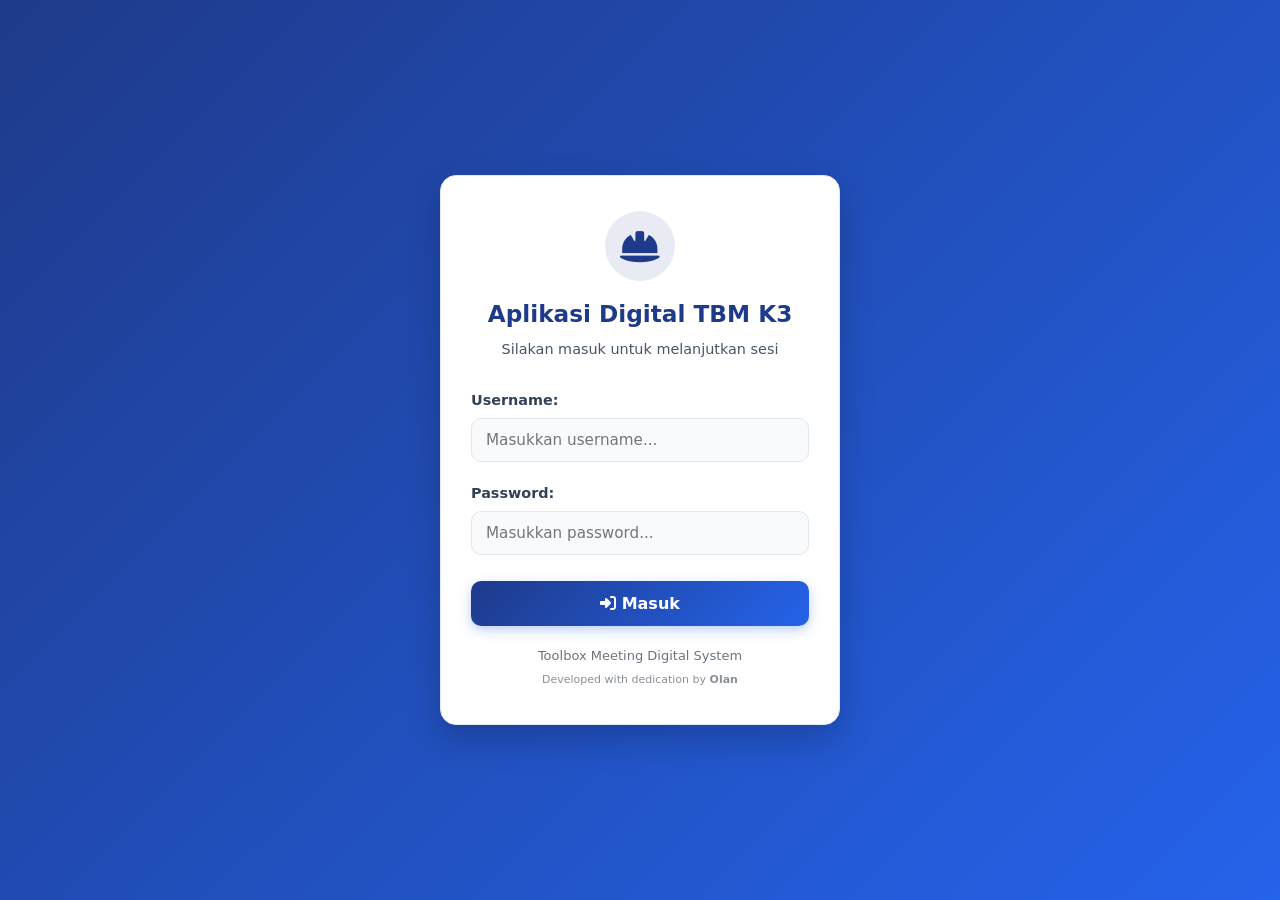
==== index.html @ d14304d7 "Add files via upload" ====
<!DOCTYPE html>
<html lang="id">
<head>
    <meta charset="UTF-8">
    <meta name="viewport" content="width=device-width, initial-scale=1.0">
    <title>Aplikasi Digital TBM K3</title>
    <!-- FontAwesome untuk ikon -->
    <link rel="stylesheet" href="https://cdnjs.cloudflare.com/ajax/libs/font-awesome/6.4.0/css/all.min.css">
    <!-- Hubungkan ke file CSS eksternal -->
    <link rel="stylesheet" href="style.css">
    <style>
        /* CSS Utama untuk Footer Branding */
        .app-footer-branding {
            text-align: center !important;
            width: 100%;
            margin-top: 30px;
            margin-bottom: 20px;
        }

        /* Print Media Styles perbaikan agar footer menempel persis di bagian bawah halaman cetak */
        @media print {
            @page {
                size: portrait;
                margin: 10mm 15mm;
            }

            html, body {
                height: 100%;
                margin: 0 !important;
                padding: 0 !important;
                background: white;
            }

            body {
                display: flex;
                flex-direction: column;
            }

            .container {
                width: 100% !important;
                max-width: 100% !important;
                margin: 0 !important;
                padding: 0 !important;
                display: flex;
                flex-direction: column;
                flex: 1;
            }

            .form-card, .app-header, .action-buttons-group {
                display: none !important;
            }

            .result-card {
                border: none;
                box-shadow: none;
                padding: 0;
                margin: 0;
            }
            
            /* Mencegah card di dalam hasil laporan terpotong di tengah halaman */
            .result-card *, 
            .card, 
            .section-box,
            .attendance-section,
            .photo-upload-section {
                break-inside: avoid;
                page-break-inside: avoid;
            }

            /* Sembunyikan elemen input file, teks info, dan tombol hapus saat dicetak ke PDF */
            #tbmPhotoInput,
            .photo-upload-section small,
            .photo-upload-section .btn-danger,
            #tbmPhotoInput + small {
                display: none !important;
            }

            /* Pastikan preview foto cetak tampil rapi dan proporsional */
            .photo-preview-container img, #tbmPhotoPreview {
                display: block !important;
                max-width: 100% !important;
                max-height: 350px !important;
                object-fit: contain;
                margin: 0 auto;
            }

            /* Paksa footer agar berada persis di bagian paling bawah halaman cetak */
            .app-footer-branding {
                margin-top: auto !important;
                padding-bottom: 0 !important;
                margin-bottom: 0 !important;
                page-break-after: avoid;
            }
        }
    </style>
    <script>
        // Cek apakah pengguna sudah login atau belum
        if (sessionStorage.getItem("isLoggedIn") !== "true") {
            window.location.href = "login.html";
        }

        // Fungsi untuk logout
        function logoutApp() {
            if (confirm("Apakah Anda yakin ingin keluar dari sesi ini?")) {
                sessionStorage.removeItem("isLoggedIn");
                window.location.href = "login.html";
            }
        }

        // Fungsi untuk pratinjau foto TBM
        function previewTbmPhoto(event) {
            const reader = new FileReader();
            const fileInput = event.target;
            
            if (fileInput.files && fileInput.files[0]) {
                reader.onload = function(e) {
                    const previewImg = document.getElementById('tbmPhotoPreview');
                    const previewContainer = document.getElementById('tbmPhotoPreviewContainer');
                    
                    previewImg.src = e.target.result;
                    previewContainer.style.display = 'block';
                }
                reader.readAsDataURL(fileInput.files[0]);
            }
        }

        // Fungsi untuk menghapus foto yang sudah dipilih
        function removeTbmPhoto() {
            const fileInput = document.getElementById('tbmPhotoInput');
            const previewContainer = document.getElementById('tbmPhotoPreviewContainer');
            const previewImg = document.getElementById('tbmPhotoPreview');
            
            fileInput.value = '';
            previewImg.src = '#';
            previewContainer.style.display = 'none';
        }
    </script>
</head>
<body>

    <div class="container">
        <!-- Header / Judul Aplikasi -->
        <header class="app-header">
            <div class="header-left">
                <div class="logo-area">
                    <i class="fa-solid fa-hard-hat"></i>
                </div>
                <div class="header-content">
                    <h1>Aplikasi Digital TBM K3</h1>
                    <p>Toolbox Meeting & Safety Briefing Generator</p>
                </div>
            </div>
            <!-- Tombol Logout di Pojok Kanan Atas -->
            <button type="button" class="btn-logout" onclick="logoutApp()">
                <i class="fa-solid fa-right-from-bracket"></i> Keluar
            </button>
        </header>

        <!-- Form Input Utama -->
        <div class="card form-card">
            <h2><i class="fa-solid fa-list-check"></i> Pengaturan Sesi TBM</h2>
            
            <!-- Pilihan Departemen / Seksi -->
            <div class="form-group">
                <label for="departmentSelect">Pilih Departemen / Seksi:</label>
                <select id="departmentSelect" onchange="updateMateriList()">
                    <option value="" disabled selected>-- Pilih Departemen / Seksi --</option>
                    <option value="HES">HES (Alat Berat & Umum)</option>
                    <option value="YF">YF (Yard Facility & Material)</option>
                    <option value="HPE">HPE (Elektrik & LOTO)</option>
                    <option value="OHE">OHE (Operator Alat Berat)</option>
                    <option value="CIVIL">CIVIL / CARPENTER (Konstruksi)</option>
                    <option value="HPM">HPM (Mekanik & Mesin)</option>
                    <option value="HPP">HPP (Piping / Pipa)</option>
                    <option value="TANK">TANK CLEANING (Ruang Terbatas)</option>
                    <option value="HPFW">HPF & HPW (Fitter & Welder)</option>
                    <option value="HPB">HPB (Painting & Blasting)</option>
                    <option value="BME">BME (Scaffolding & Ketinggian)</option>
                </select>
            </div>

            <!-- Pilihan Materi TBM -->
            <div class="form-group">
                <label for="materiSelect">Pilih Materi TBM:</label>
                <select id="materiSelect">
                    <option value="" disabled selected>-- Pilih Departemen Terlebih Dahulu --</option>
                </select>
            </div>

            <!-- Input Daftar Pekerja / Peserta -->
            <div class="form-group">
                <label for="workerNameInput">Tambah Nama Pekerja / Petugas Safety Hadir:</label>
                <div class="input-group">
                    <input type="text" id="workerNameInput" placeholder="Ketik nama lengkap..." onkeypress="if(event.key === 'Enter') tambahPekerjaMain()">
                    <button type="button" class="btn-add" onclick="tambahPekerjaMain()"><i class="fa-solid fa-user-plus"></i> Tambah</button>
                </div>
            </div>

            <!-- Daftar List Pekerja Sementara -->
            <div class="form-group">
                <label>Daftar Hadir (<span id="attendanceCount">0</span> Orang):</label>
                <ul id="mainAttendanceList" class="main-att-list">
                    <li class="empty-att">Belum ada pekerja yang ditambahkan.</li>
                </ul>
            </div>

            <!-- Pilihan Pemateri (1 sampai 10) -->
            <div class="form-group">
                <label>Pilih Pemateri (Leader / Safety Officer):</label>
                <div class="pemateri-options" id="pemateriContainer">
                    <!-- Digenerate otomatis via JS agar ada 10 pemateri -->
                </div>
            </div>

            <!-- Tombol Generate TBM -->
            <button type="button" class="btn-generate" onclick="mulaiTBM()">
                <i class="fa-solid fa-play"></i> Tampilkan Naskah & Hasil TBM
            </button>
        </div>

        <!-- Hasil Naskah TBM (Muncul Setelah Tombol Ditekan) -->
        <div id="materiResult" class="card result-card hidden">
            <div class="result-header">
                <span id="resDept" class="badge-dept">DEPARTEMEN</span>
                <span id="resDate" class="badge-date">Hari, Tanggal</span>
            </div>

            <h2 id="resTitle" class="result-title">Judul Materi TBM</h2>
            <div class="pemateri-badge-view"><i class="fa-solid fa-user-tie"></i> <span id="resPemateri">Pemateri 1</span></div>

            <!-- Pembukaan -->
            <div class="section-box">
                <h3><i class="fa-solid fa-comments"></i> 1. Kata Pembukaan (Opening)</h3>
                <p id="resOpening" class="script-text">...</p>
            </div>

            <!-- Poin Pembahasan K3 -->
            <div class="section-box">
                <h3><i class="fa-solid fa-triangle-exclamation"></i> 2. Poin Utama Bahasan K3</h3>
                <ul id="resPoints" class="point-list">
                    <!-- Diisi lewat JS -->
                </ul>
            </div>

            <!-- Penutupan -->
            <div class="section-box">
                <h3><i class="fa-solid fa-hands-clapping"></i> 3. Penutupan, Doa & Yel-Yel</h3>
                <p id="resClosing" class="script-text">...</p>
            </div>

            <!-- APD Wajib -->
            <div class="section-box">
                <h3><i class="fa-solid fa-shield-halved"></i> Alat Pelindung Diri (APD) Wajib:</h3>
                <div id="resApd" class="apd-flex">
                    <!-- Diisi lewat JS -->
                </div>
            </div>

            <!-- Daftar Hadir Final -->
            <div class="section-box">
                <h3><i class="fa-solid fa-users"></i> Daftar Pekerja yang Hadir (<span id="resTotalAtt">0</span>):</h3>
                <ul id="resAttendanceList" class="res-att-list">
                    <!-- Diisi lewat JS -->
                </ul>
            </div>

            <!-- Bagian Upload Foto Kegiatan (1x Saja) di Bawah Daftar Hadir -->
            <div class="card mt-3 photo-upload-section">
                <h5 class="mb-3"><i class="fas fa-camera"></i> Dokumentasi Kegiatan TBM (Foto Bersama / Lapangan)</h5>
                <div class="mb-3">
                    <input type="file" class="form-control" id="tbmPhotoInput" accept="image/*" onchange="previewTbmPhoto(event)">
                    <small class="text-muted">Unggah 1 foto dokumentasi pelaksanaan TBM hari ini.</small>
                </div>
                <!-- Area Preview Foto -->
                <div id="tbmPhotoPreviewContainer" class="text-center mt-2" style="display: none;">
                    <img id="tbmPhotoPreview" src="#" alt="Preview Foto TBM" class="img-fluid rounded border" style="max-height: 250px; width: auto;">
                    <br>
                    <button type="button" class="btn btn-sm btn-danger mt-2" onclick="removeTbmPhoto()"><i class="fas fa-trash"></i> Hapus Foto</button>
                </div>
            </div>
            
            <!-- Tombol Aksi Bawah -->
            <div class="action-buttons-group">
                <button class="btn-print" onclick="simpanKePDF()"><i class="fa-solid fa-file-pdf"></i> Simpan ke PDF</button>
                <button class="btn-refresh-result" onclick="resetForm()"><i class="fa-solid fa-rotate-right"></i> Sesi Baru</button>
                <button class="btn-edit-data" onclick="bukaModeEdit()"><i class="fa-solid fa-pen-to-square"></i> Edit / Ubah Data</button>
            </div>
        </div>

        <!-- Footer Branding Aplikasi -->
        <footer class="app-footer-branding">
            <p><strong>Toolbox Meeting Digital System</strong></p>
            <p style="font-size: 11px; opacity: 0.8;">Developed with dedication by Olan</p>
        </footer>
    </div>

    <!-- Hubungkan ke file JavaScript eksternal -->
    <script src="script.js"></script>
</body>
</html>
---- style.css ----
:root {
    --primary-color: #1e3a8a;
    --primary-hover: #1d4ed8;
    --accent-color: #2563eb;
    --bg-color: #f1f5f9;
    --card-bg: #ffffff;
    --text-main: #0f172a;
    --text-muted: #475569;
    --border-color: #e2e8f0;
    --radius-main: 16px;
    --radius-sm: 10px;
    --shadow-sm: 0 1px 3px 0 rgba(0, 0, 0, 0.05), 0 1px 2px -1px rgba(0, 0, 0, 0.05);
    --shadow-md: 0 4px 6px -1px rgba(0, 0, 0, 0.07), 0 2px 4px -2px rgba(0, 0, 0, 0.07);
    --shadow-lg: 0 10px 15px -3px rgba(0, 0, 0, 0.08), 0 4px 6px -4px rgba(0, 0, 0, 0.08);
}

* {
    box-sizing: border-box;
    margin: 0;
    padding: 0;
    font-family: 'Segoe UI', system-ui, -apple-system, BlinkMacSystemFont, sans-serif;
}

body {
    background-color: var(--bg-color);
    color: var(--text-main);
    padding: 20px;
    line-height: 1.6;
}

.container {
    max-width: 840px;
    margin: 0 auto;
}

/* Header */
.app-header {
    display: flex;
    align-items: center;
    justify-content: space-between;
    gap: 16px;
    background: linear-gradient(135deg, #1e3a8a, #3b82f6);
    color: white;
    padding: 24px;
    border-radius: var(--radius-main);
    margin-bottom: 24px;
    box-shadow: var(--shadow-md);
    position: relative;
    overflow: hidden;
}

.app-header::after {
    content: '';
    position: absolute;
    top: -50%;
    right: -20%;
    width: 250px;
    height: 250px;
    background: rgba(255, 255, 255, 0.08);
    border-radius: 50%;
    pointer-events: none;
}

.header-left {
    display: flex;
    align-items: center;
    gap: 18px;
    z-index: 1;
}

.logo-area {
    font-size: 1.8rem;
    background: rgba(255, 255, 255, 0.2);
    backdrop-filter: blur(4px);
    width: 56px;
    height: 56px;
    border-radius: var(--radius-sm);
    display: flex;
    align-items: center;
    justify-content: center;
    flex-shrink: 0;
}

.header-content h1 {
    font-size: 1.3rem;
    font-weight: 700;
    letter-spacing: -0.01em;
    word-break: break-word;
}

.header-content p {
    font-size: 0.85rem;
    opacity: 0.9;
    margin-top: 2px;
}

/* Tombol Keluar di Header (Pojok Kanan Atas) */
.btn-logout {
    background: rgba(255, 255, 255, 0.15);
    border: 1px solid rgba(255, 255, 255, 0.3);
    color: white;
    padding: 8px 14px;
    border-radius: var(--radius-sm);
    font-size: 0.85rem;
    font-weight: 600;
    cursor: pointer;
    display: flex;
    align-items: center;
    gap: 6px;
    transition: all 0.2s ease;
    white-space: nowrap;
    z-index: 1;
}

.btn-logout:hover {
    background: rgba(220, 38, 38, 0.9);
    border-color: #dc2626;
    box-shadow: 0 4px 12px rgba(220, 38, 38, 0.3);
}

.btn-logout:active {
    transform: scale(0.97);
}

/* Card Container */
.card {
    background: var(--card-bg);
    border-radius: var(--radius-main);
    padding: 24px;
    margin-bottom: 24px;
    box-shadow: var(--shadow-sm);
    border: 1px solid var(--border-color);
    transition: box-shadow 0.3s ease;
}

.card:hover {
    box-shadow: var(--shadow-md);
}

.form-card h2 {
    font-size: 1.2rem;
    margin-bottom: 18px;
    color: var(--primary-color);
    border-bottom: 2px solid #f1f5f9;
    padding-bottom: 10px;
    font-weight: 700;
}

/* Form Elements */
.form-group {
    margin-bottom: 20px;
}

.form-group label {
    display: block;
    font-weight: 600;
    margin-bottom: 8px;
    font-size: 0.9rem;
    color: var(--text-muted);
}

select, input[type="text"] {
    width: 100%;
    padding: 12px 16px;
    border: 1.5px solid var(--border-color);
    border-radius: var(--radius-sm);
    font-size: 0.95rem;
    outline: none;
    transition: all 0.25s ease;
    background-color: #f8fafc;
    color: var(--text-main);
}

select:hover, input[type="text"]:hover {
    border-color: #cbd5e1;
}

select:focus, input[type="text"]:focus {
    border-color: var(--accent-color);
    background-color: #fff;
    box-shadow: 0 0 0 4px rgba(37, 99, 235, 0.12);
}

.input-group {
    display: flex;
    gap: 10px;
}

.btn-add {
    background-color: #059669;
    color: white;
    border: none;
    padding: 0 20px;
    border-radius: var(--radius-sm);
    font-weight: 600;
    cursor: pointer;
    white-space: nowrap;
    transition: background 0.2s, transform 0.1s;
    box-shadow: 0 2px 4px rgba(5, 150, 105, 0.2);
}

.btn-add:hover {
    background-color: #047857;
}

.btn-add:active {
    transform: scale(0.97);
}

/* Daftar Hadir List */
.main-att-list, .res-att-list {
    list-style: none;
    background: #f8fafc;
    border: 1px solid var(--border-color);
    border-radius: var(--radius-sm);
    max-height: 160px;
    overflow-y: auto;
    padding: 6px;
}

.main-att-list li {
    display: flex;
    justify-content: space-between;
    align-items: center;
    padding: 8px 12px;
    border-bottom: 1px solid var(--border-color);
    font-size: 0.9rem;
    word-break: break-word;
    border-radius: 6px;
    transition: background 0.15s;
}

.main-att-list li:hover {
    background: #f1f5f9;
}

.main-att-list li:last-child {
    border-bottom: none;
}

.empty-att {
    color: #94a3b8;
    text-align: center;
    padding: 14px;
    font-style: italic;
}

.btn-delete-item {
    background: #fee2e2;
    border: none;
    color: #dc2626;
    cursor: pointer;
    width: 28px;
    height: 28px;
    border-radius: 6px;
    display: flex;
    align-items: center;
    justify-content: center;
    flex-shrink: 0;
    transition: background 0.2s;
}

.btn-delete-item:hover {
    background: #fecaca;
}

/* Pemateri Radio Group */
.pemateri-options {
    display: grid;
    grid-template-columns: repeat(2, 1fr);
    gap: 10px;
    max-height: 200px;
    overflow-y: auto;
    padding: 6px;
    border: 1.5px solid var(--border-color);
    border-radius: var(--radius-sm);
    background: #f8fafc;
}

.radio-card {
    display: flex;
    align-items: center;
    padding: 12px 14px;
    border: 1.5px solid var(--border-color);
    border-radius: var(--radius-sm);
    background-color: #fff;
    cursor: not-allowed;
    transition: all 0.25s ease;
}

.radio-card:has(input[type="radio"]:checked) {
    border-color: #ef4444 !important;
    background-color: #fff5f5 !important;
    color: #dc2626;
    font-weight: 600;
    box-shadow: 0 2px 6px rgba(239, 68, 68, 0.1);
}

.radio-card input[type="radio"]:checked {
    accent-color: #ef4444;
}

/* Generate Button */
.btn-generate {
    width: 100%;
    background: linear-gradient(135deg, var(--primary-color), var(--accent-color));
    color: white;
    border: none;
    padding: 14px;
    border-radius: var(--radius-sm);
    font-size: 1rem;
    font-weight: 700;
    cursor: pointer;
    margin-top: 10px;
    transition: opacity 0.2s, transform 0.1s, box-shadow 0.2s;
    box-shadow: 0 4px 12px rgba(37, 99, 235, 0.25);
}

.btn-generate:hover {
    opacity: 0.95;
    box-shadow: 0 6px 16px rgba(37, 99, 235, 0.35);
}

.btn-generate:active {
    transform: scale(0.98);
}

/* Hidden Class */
.hidden {
    display: none;
}

/* Result Section Styling */
.result-card {
    border-top: 6px solid var(--primary-color);
    background: #ffffff;
}

.result-header {
    display: flex;
    justify-content: space-between;
    align-items: flex-start;
    gap: 12px;
    margin-bottom: 14px;
    flex-wrap: wrap;
}

.badge-dept {
    background: #dbeafe;
    color: var(--primary-color);
    padding: 6px 14px;
    border-radius: 20px;
    font-size: 0.78rem;
    font-weight: 700;
    letter-spacing: 0.02em;
}

.badge-date {
    font-size: 0.88rem;
    color: var(--text-muted);
    font-weight: 600;
}

.result-title {
    font-size: 1.3rem;
    color: var(--primary-color);
    margin-bottom: 8px;
    word-break: break-word;
    font-weight: 700;
}

.pemateri-badge-view {
    font-size: 0.9rem;
    font-weight: 600;
    color: var(--text-muted);
    margin-bottom: 18px;
    display: inline-flex;
    align-items: center;
    gap: 6px;
    background: #f1f5f9;
    padding: 4px 12px;
    border-radius: 20px;
}

.section-box {
    background: #f8fafc;
    border: 1px solid var(--border-color);
    border-radius: var(--radius-sm);
    padding: 16px;
    margin-bottom: 16px;
}

.section-box h3 {
    font-size: 0.98rem;
    color: var(--primary-color);
    margin-bottom: 10px;
    display: flex;
    align-items: center;
    gap: 8px;
    font-weight: 700;
}

.script-text {
    white-space: pre-line;
    font-size: 0.92rem;
    color: #334155;
    line-height: 1.7;
}

.point-list {
    padding-left: 20px;
}

.point-list li {
    margin-bottom: 8px;
    font-size: 0.92rem;
    color: #334155;
    line-height: 1.5;
}

.apd-flex {
    display: flex;
    flex-wrap: wrap;
    gap: 8px;
}

.apd-tag {
    background: #f3e8ff;
    color: #7e22ce;
    padding: 6px 12px;
    border-radius: 8px;
    font-size: 0.82rem;
    font-weight: 600;
    display: flex;
    align-items: center;
    gap: 6px;
    border: 1px solid #e9d5ff;
}

.res-att-list {
    list-style: none;
    max-height: 140px;
    overflow-y: auto;
    background: #fff;
    padding: 8px;
    border-radius: 6px;
    border: 1px solid var(--border-color);
}

.res-att-list li {
    padding: 6px 8px;
    font-size: 0.9rem;
    border-bottom: 1px dashed var(--border-color);
    color: #334155;
}

.res-att-list li:last-child {
    border-bottom: none;
}

/* Action Buttons Group */
.action-buttons-group {
    display: flex;
    gap: 12px;
    margin-top: 24px;
}

.action-buttons-group button {
    flex: 1;
    padding: 12px 10px;
    border: none;
    border-radius: var(--radius-sm);
    font-weight: 600;
    cursor: pointer;
    display: flex;
    align-items: center;
    justify-content: center;
    gap: 8px;
    font-size: 0.88rem;
    text-align: center;
    transition: all 0.2s ease;
    box-shadow: var(--shadow-sm);
}

.action-buttons-group button:active {
    transform: scale(0.97);
}

.btn-print {
    background-color: #dc2626;
    color: white;
}
.btn-print:hover { background-color: #b91c1c; }

.btn-refresh-result {
    background-color: #0284c7;
    color: white;
}
.btn-refresh-result:hover { background-color: #0369a1; }

.btn-edit-data {
    background-color: #475569;
    color: white;
}
.btn-edit-data:hover { background-color: #334155; }

/* MEDIA QUERY UNTUK LAPTOP / LAYAR BESAR (>= 768px) */
@media screen and (min-width: 768px) {
    .pemateri-options {
        grid-template-columns: repeat(3, 1fr);
    }
}

/* MEDIA QUERY UNTUK HP / LAYAR KECIL (< 768px) */
@media screen and (max-width: 768px) {
    body {
        padding: 12px;
    }
    .app-header {
        padding: 18px;
        flex-direction: row;
        align-items: center;
        justify-content: space-between;
    }
    .header-left {
        gap: 12px;
    }
    .logo-area {
        width: 44px;
        height: 44px;
        font-size: 1.4rem;
    }
    .header-content h1 {
        font-size: 1.05rem;
    }
    .header-content p {
        font-size: 0.75rem;
    }
    .btn-logout {
        padding: 6px 10px;
        font-size: 0.78rem;
    }
    .card {
        padding: 16px;
        border-radius: 12px;
    }
    .pemateri-options {
        grid-template-columns: 1fr;
    }
    .action-buttons-group {
        flex-direction: column;
    }
    .action-buttons-group button {
        width: 100%;
        padding: 13px;
        font-size: 0.92rem;
    }
}

/* Print Media Styles */
@media print {
    body {
        background: white;
        padding: 0;
    }
    .form-card, .app-header, .action-buttons-group {
        display: none !important;
    }
    .result-card {
        border: none;
        box-shadow: none;
        padding: 0;
        margin: 0;
        break-inside: avoid;
        page-break-inside: avoid;
    }
    
    /* Mencegah card di dalam hasil laporan terpotong di tengah halaman */
    .result-card *, 
    .card, 
    .section-box,
    .attendance-section,
    .photo-upload-section {
        break-inside: avoid;
        page-break-inside: avoid;
    }

    /* Pastikan preview foto cetak tidak melebihi halaman */
    .photo-preview-container img {
        max-width: 100% !important;
        max-height: 250px !important;
        object-fit: contain;
    }
}
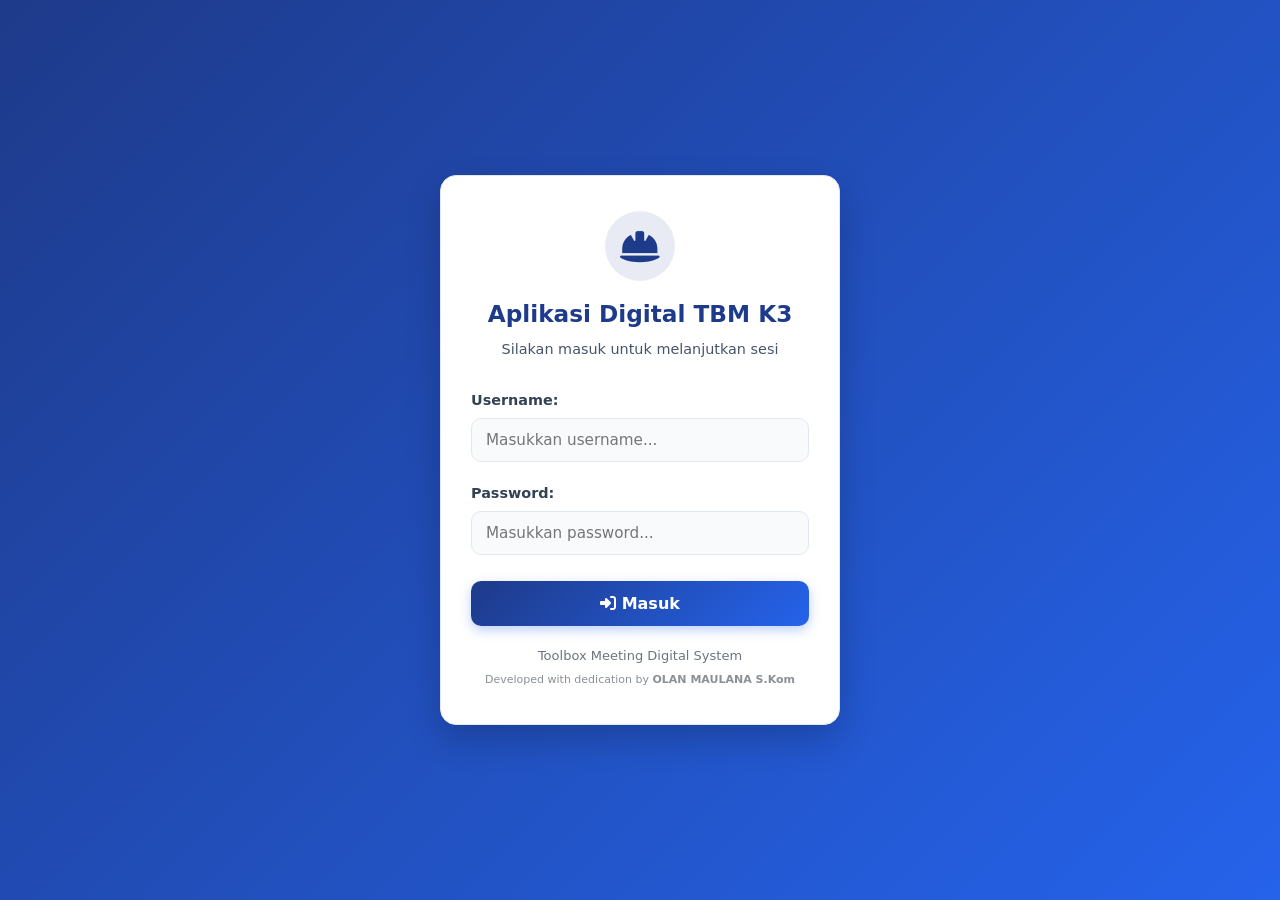
==== commit 0c3fd4f1: "Add files via upload" ====
--- a/index.html
+++ b/index.html
@@ -290,7 +290,7 @@
         <!-- Footer Branding Aplikasi -->
         <footer class="app-footer-branding">
             <p><strong>Toolbox Meeting Digital System</strong></p>
-            <p style="font-size: 11px; opacity: 0.8;">Developed with dedication by Olan</p>
+            <p style="font-size: 11px; opacity: 0.8;">Developed with dedication by OLAN MAUALAN S.Kom</p>
         </footer>
     </div>
 
